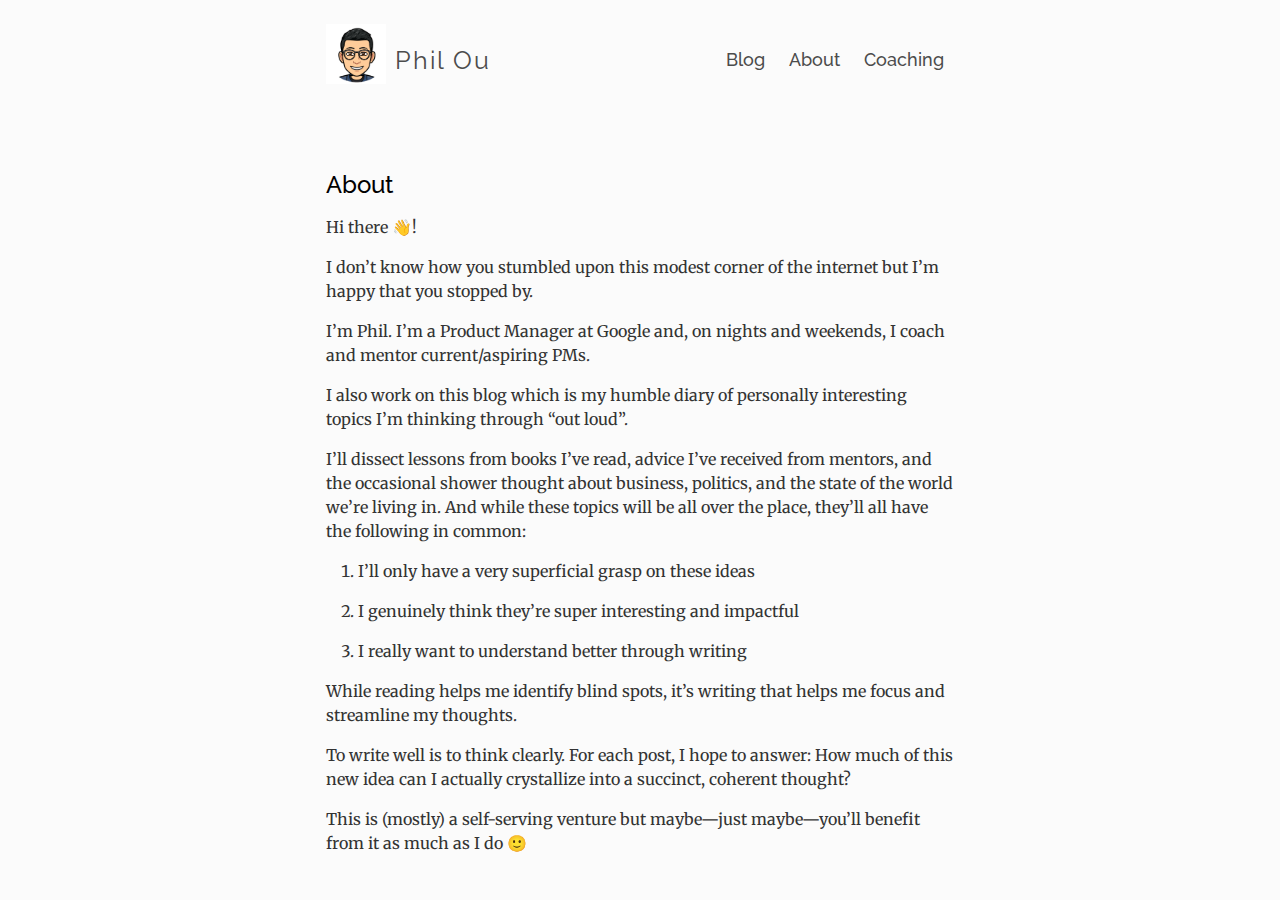
==== about.html @ 0b77dc0e "updated template and added substack posts" ====
<!DOCTYPE html>
<html>

<head>
    <title>Phillip Ou</title>
    <link rel="stylesheet" type="text/css" href="./css/blog.css">
    <link rel="stylesheet" href="./css/markdown.css">
    <script src="http://ajax.googleapis.com/ajax/libs/jquery/1.11.2/jquery.min.js"></script>
    <script src="javascript/app.js"></script>
</head>
<!-- nav -->
<div class="main-header">
    <nav>
        <div class="left-nav">
            <a href="./home.html">
                <img id="avatar" src="./photos/phil_avatar.png">
                <p id="name">Phil Ou</p>
            </a>
        </div>

        <ul class="right-nav">
            <li><a href="./home.html">Blog</a></li>
            <li><a href="./about.html">About</a></li>
            <li><a href="./coaching.html">Coaching</a></li>
        </ul>
    </nav>
</div>
<div class = "page">
    <h1 class = "page-title">About</h1>
    <!-- markdown body-->
    <div class="markdown-body">

        <p>Hi there 👋!</p>
        <p>I don’t know how you stumbled upon this modest corner of the internet but I’m happy that you stopped by.</p>
        <p>I’m Phil. I’m a Product Manager at Google and, on nights and weekends, I coach and mentor current/aspiring PMs.</p>
        <p>I also work on this blog which is my humble diary of personally interesting topics I’m thinking through “out loud”.</p>
        <p>I’ll dissect lessons from books I’ve read, advice I’ve received from mentors, and the occasional shower thought about business, politics, and the state of the world we’re living in. And while these topics will be all over the place, they’ll all have the following in common:</p>
        <ol>
        <li>
        <p>I’ll only have a very superficial grasp on these ideas</p>
        </li>
        <li>
        <p>I genuinely think they’re super interesting and impactful</p>
        </li>
        <li>
        <p>I really want to understand better through writing</p>
        </li>
        </ol>
        <p>While reading helps me identify blind spots, it’s writing that helps me focus and streamline my thoughts.</p>
        <p>To write well is to think clearly. For each post, I hope to answer: How much of this new idea can I actually crystallize into a succinct, coherent thought?</p>
        <p>This is (mostly) a self-serving venture but maybe—just maybe—you’ll benefit from it as much as I do 🙂</p>    


    </div>


</div>



</html>
---- css/blog.css ----
/*********************************
GLOBAL
*********************************/
@import url('https://fonts.googleapis.com/css2?family=Merriweather:ital,wght@0,300;0,400;1,300&family=Raleway:wght@100;500&display=swap');  

/*
font-family: 'Merriweather', serif;
font-family: 'Raleway', sans-serif;
*/

* {
      box-sizing: border-box;
      -moz-box-sizing: border-box;
      -webkit-box-sizing: border-box;
  }
  
  html,
  body {
      margin: 0;
      padding: 0;
      font-family: 'Merriweather', serif;
      background: #FBFBFB;
      color: #474747;
      margin-left:15%;
      margin-right:15%;
  }

/*********************************
NAVIGATION BAR
*********************************/
        
nav {
  top: 0px;
  float: top;
  max-width: 100%;
  width: 100%;
  padding-top: 20px;
  padding-bottom: 20px;
  background: #FBFBFB;
  display:flex;
  justify-content: space-between;
}

nav a {
  text-decoration: none;
}

nav .left-nav {
  list-style: none;
  float: left;
  display: block;
  height: 100%;
}

#avatar {
  display:inline-block;
  height: 60px;
  width: 60px;
  vertical-align: -15px;
}


#name {
  display: inline-block;
  padding-left: 5px;
  letter-spacing: 2px;
  font-size: 25px;
  color: #4C4C4C;
  font-family: 'Raleway', sans-serif;
  
}


nav .right-nav {
  display:inline-block;
  list-style: none;
  font-size: 18px;
  padding-top: 10px;
}

nav .right-nav li {
  display: inline-block;
}

nav .right-nav a,
nav .right-nav a:visited {
  color: #4C4C4C;
  padding: 0px 10px;
  text-align: right;
  text-decoration: none;
  font-family: 'Raleway', sans-serif;
  font-weight:500;
}

nav .right-nav a:hover {
  color: black;
}

/******
PAGE 
*****/
.page {
  margin-top: 50px;
}

.page-title {
  font-family: 'Raleway', sans-serif;
  font-size:24px;
  font-weight:500;
  color:black;
}

/***
POST PREVIEW
***/

.post-preview {
  margin-top:40px;

}

.post-preview .tap-target{
  margin-bottom:0;
}

.post-preview a, 
.post-preview a:visited {
  color: #474747;
  text-decoration: none;
}

.post-preview .title {
  color: black;
  font-family: 'Raleway', sans-serif;
  font-weight:500;
  font-size:19px;
}

.post-preview .title:hover {
  color: #6F92ED;
}

.post-preview .metadata {
  display:flex;
  position: relative;
  margin-top:-15px;
}

.post-preview .metadata .category {
  font-style: italic;
}

.post-preview .metadata .category:hover {
  color:black;
}


/***
MARKDOWN TEMPLATE RULES
***/ 


/* 
  ##Device = Desktops
  ##Screen = 1281px to higher resolution desktops
*/

@media (min-width: 1281px) {
  
    /* CSS */
  /* 
    ##Device = Laptops, Desktops
    ##Screen = B/w 1025px to 1280px
  */
}
  @media (min-width: 1025px) and (max-width: 1280px) {
    
    /* CSS */

  }
  
  /* 
    ##Device = Tablets, Ipads (portrait)
    ##Screen = B/w 768px to 1024px
  */
  
  @media (min-width: 768px) and (max-width: 1024px) {
    
    /* CSS */
    html,
    body {
        margin-left:20px;
        margin-right:20px;
    }

    
  }
  
  /* 
    ##Device = Tablets, Ipads (landscape)
    ##Screen = B/w 768px to 1024px
  */
  
  @media (min-width: 768px) and (max-width: 1024px) and (orientation: landscape) {
    
    /* CSS */
    html,
    body {
        margin-left:20px;
        margin-right:20px;
    }
    
  }
  
  /* 
    ##Device = Low Resolution Tablets, Mobiles (Landscape)
    ##Screen = B/w 481px to 767px
  */
  
  @media (min-width: 481px) and (max-width: 767px) {
    
    /* CSS */
    html,
    body {
        margin-left:20px;
        margin-right:20px;
    }
    
  }
  
  /* 
    ##Device = Most of the Smartphones Mobiles (Portrait)
    ##Screen = B/w 320px to 479px
  */
  
  @media (min-width: 320px) and (max-width: 480px) {
    
    /* CSS */
    html,
    body {
        margin-left:20px;
        margin-right:20px;
    }
    
  }
---- css/markdown.css ----
@media (prefers-color-scheme: dark) {
  .markdown-body {
    color-scheme: dark;
    --color-prettylights-syntax-comment: #8b949e;
    --color-prettylights-syntax-constant: #79c0ff;
    --color-prettylights-syntax-entity: #d2a8ff;
    --color-prettylights-syntax-storage-modifier-import: #c9d1d9;
    --color-prettylights-syntax-entity-tag: #7ee787;
    --color-prettylights-syntax-keyword: #ff7b72;
    --color-prettylights-syntax-string: #a5d6ff;
    --color-prettylights-syntax-variable: #ffa657;
    --color-prettylights-syntax-brackethighlighter-unmatched: #f85149;
    --color-prettylights-syntax-invalid-illegal-text: #f0f6fc;
    --color-prettylights-syntax-invalid-illegal-bg: #8e1519;
    --color-prettylights-syntax-carriage-return-text: #f0f6fc;
    --color-prettylights-syntax-carriage-return-bg: #b62324;
    --color-prettylights-syntax-string-regexp: #7ee787;
    --color-prettylights-syntax-markup-list: #f2cc60;
    --color-prettylights-syntax-markup-heading: #1f6feb;
    --color-prettylights-syntax-markup-italic: #c9d1d9;
    --color-prettylights-syntax-markup-bold: #c9d1d9;
    --color-prettylights-syntax-markup-deleted-text: #ffdcd7;
    --color-prettylights-syntax-markup-deleted-bg: #67060c;
    --color-prettylights-syntax-markup-inserted-text: #aff5b4;
    --color-prettylights-syntax-markup-inserted-bg: #033a16;
    --color-prettylights-syntax-markup-changed-text: #ffdfb6;
    --color-prettylights-syntax-markup-changed-bg: #5a1e02;
    --color-prettylights-syntax-markup-ignored-text: #c9d1d9;
    --color-prettylights-syntax-markup-ignored-bg: #1158c7;
    --color-prettylights-syntax-meta-diff-range: #d2a8ff;
    --color-prettylights-syntax-brackethighlighter-angle: #8b949e;
    --color-prettylights-syntax-sublimelinter-gutter-mark: #484f58;
    --color-prettylights-syntax-constant-other-reference-link: #a5d6ff;
    --color-fg-default: #c9d1d9;
    --color-fg-muted: #8b949e;
    --color-fg-subtle: #484f58;
    --color-canvas-default: #0d1117;
    --color-canvas-subtle: #161b22;
    --color-border-default: #30363d;
    --color-border-muted: #21262d;
    --color-neutral-muted: rgba(110,118,129,0.4);
    --color-accent-fg: #58a6ff;
    --color-accent-emphasis: #1f6feb;
    --color-attention-subtle: rgba(187,128,9,0.15);
    --color-danger-fg: #f85149;
  }
}

@media (prefers-color-scheme: light) {
  .markdown-body {
    color-scheme: light;
    --color-prettylights-syntax-comment: #6e7781;
    --color-prettylights-syntax-constant: #0550ae;
    --color-prettylights-syntax-entity: #8250df;
    --color-prettylights-syntax-storage-modifier-import: #24292f;
    --color-prettylights-syntax-entity-tag: #116329;
    --color-prettylights-syntax-keyword: #cf222e;
    --color-prettylights-syntax-string: #0a3069;
    --color-prettylights-syntax-variable: #953800;
    --color-prettylights-syntax-brackethighlighter-unmatched: #82071e;
    --color-prettylights-syntax-invalid-illegal-text: #f6f8fa;
    --color-prettylights-syntax-invalid-illegal-bg: #82071e;
    --color-prettylights-syntax-carriage-return-text: #f6f8fa;
    --color-prettylights-syntax-carriage-return-bg: #cf222e;
    --color-prettylights-syntax-string-regexp: #116329;
    --color-prettylights-syntax-markup-list: #3b2300;
    --color-prettylights-syntax-markup-heading: #0550ae;
    --color-prettylights-syntax-markup-italic: #24292f;
    --color-prettylights-syntax-markup-bold: #24292f;
    --color-prettylights-syntax-markup-deleted-text: #82071e;
    --color-prettylights-syntax-markup-deleted-bg: #FFEBE9;
    --color-prettylights-syntax-markup-inserted-text: #116329;
    --color-prettylights-syntax-markup-inserted-bg: #dafbe1;
    --color-prettylights-syntax-markup-changed-text: #953800;
    --color-prettylights-syntax-markup-changed-bg: #ffd8b5;
    --color-prettylights-syntax-markup-ignored-text: #eaeef2;
    --color-prettylights-syntax-markup-ignored-bg: #0550ae;
    --color-prettylights-syntax-meta-diff-range: #8250df;
    --color-prettylights-syntax-brackethighlighter-angle: #57606a;
    --color-prettylights-syntax-sublimelinter-gutter-mark: #8c959f;
    --color-prettylights-syntax-constant-other-reference-link: #0a3069;
    --color-fg-default: #24292f;
    --color-fg-muted: #57606a;
    --color-fg-subtle: #6e7781;
    --color-canvas-default: #ffffff;
    --color-canvas-subtle: #f6f8fa;
    --color-border-default: #d0d7de;
    --color-border-muted: hsla(210,18%,87%,1);
    --color-neutral-muted: rgba(175,184,193,0.2);
    --color-accent-fg: #0969da;
    --color-accent-emphasis: #0969da;
    --color-attention-subtle: #fff8c5;
    --color-danger-fg: #cf222e;
  }
}

.markdown-body {
  -ms-text-size-adjust: 100%;
  -webkit-text-size-adjust: 100%;
  margin: 0;
  line-height: 1.5;
  word-wrap: break-word;
  margin-bottom:30px;
  color:#333333;
}

.markdown-body .octicon {
  display: inline-block;
  fill: currentColor;
  vertical-align: text-bottom;
}

.markdown-body h1:hover .anchor .octicon-link:before,
.markdown-body h2:hover .anchor .octicon-link:before,
.markdown-body h3:hover .anchor .octicon-link:before,
.markdown-body h4:hover .anchor .octicon-link:before,
.markdown-body h5:hover .anchor .octicon-link:before,
.markdown-body h6:hover .anchor .octicon-link:before {
  width: 16px;
  height: 16px;
  content: ' ';
  display: inline-block;
  background-color: currentColor;
  -webkit-mask-image: url("data:image/svg+xml,<svg xmlns='http://www.w3.org/2000/svg' viewBox='0 0 16 16' version='1.1' aria-hidden='true'><path fill-rule='evenodd' d='M7.775 3.275a.75.75 0 001.06 1.06l1.25-1.25a2 2 0 112.83 2.83l-2.5 2.5a2 2 0 01-2.83 0 .75.75 0 00-1.06 1.06 3.5 3.5 0 004.95 0l2.5-2.5a3.5 3.5 0 00-4.95-4.95l-1.25 1.25zm-4.69 9.64a2 2 0 010-2.83l2.5-2.5a2 2 0 012.83 0 .75.75 0 001.06-1.06 3.5 3.5 0 00-4.95 0l-2.5 2.5a3.5 3.5 0 004.95 4.95l1.25-1.25a.75.75 0 00-1.06-1.06l-1.25 1.25a2 2 0 01-2.83 0z'></path></svg>");
  mask-image: url("data:image/svg+xml,<svg xmlns='http://www.w3.org/2000/svg' viewBox='0 0 16 16' version='1.1' aria-hidden='true'><path fill-rule='evenodd' d='M7.775 3.275a.75.75 0 001.06 1.06l1.25-1.25a2 2 0 112.83 2.83l-2.5 2.5a2 2 0 01-2.83 0 .75.75 0 00-1.06 1.06 3.5 3.5 0 004.95 0l2.5-2.5a3.5 3.5 0 00-4.95-4.95l-1.25 1.25zm-4.69 9.64a2 2 0 010-2.83l2.5-2.5a2 2 0 012.83 0 .75.75 0 001.06-1.06 3.5 3.5 0 00-4.95 0l-2.5 2.5a3.5 3.5 0 004.95 4.95l1.25-1.25a.75.75 0 00-1.06-1.06l-1.25 1.25a2 2 0 01-2.83 0z'></path></svg>");
}

.markdown-body details,
.markdown-body figcaption,
.markdown-body figure {
  display: block;
}

.markdown-body summary {
  display: list-item;
}

.markdown-body [hidden] {
  display: none !important;
}

.markdown-body a {
  background-color: transparent;
  color: var(--color-accent-fg);
  text-decoration: none;
}

.markdown-body a:active,
.markdown-body a:hover {
  outline-width: 0;
}

.markdown-body abbr[title] {
  border-bottom: none;
  text-decoration: underline dotted;
}

.markdown-body b,
.markdown-body strong {
  font-weight:400;
  color:black;
}

.markdown-body dfn {
  font-style: italic;
}

.markdown-body h1 {
  margin: .67em 0;
  color:black;
  padding-bottom: .3em;
  font-size: 2em;
  border-bottom: 1px solid var(--color-border-muted);
}

.markdown-body mark {
  background-color: var(--color-attention-subtle);
  color: var(--color-text-primary);
}

.markdown-body small {
  font-size: 90%;
}

.markdown-body sub,
.markdown-body sup {
  font-size: 75%;
  line-height: 0;
  position: relative;
  vertical-align: baseline;
}

.markdown-body sub {
  bottom: -0.25em;
}

.markdown-body sup {
  top: -0.5em;
}

.markdown-body img {
  border-style: none;
  max-width: 100%;
  box-sizing: content-box;
  background-color: var(--color-canvas-default);
  max-height: 500px;
}

.markdown-body code,
.markdown-body kbd,
.markdown-body pre,
.markdown-body samp {
  font-family: monospace,monospace;
  font-size: 1em;
}

.markdown-body figure {
  margin: 1em 40px;
}

.markdown-body hr {
  box-sizing: content-box;
  overflow: hidden;
  background: transparent;
  border-bottom: 1px solid var(--color-border-muted);
  height: .25em;
  padding: 0;
  margin: 24px 0;
  background-color: var(--color-border-default);
  border: 0;
}

.markdown-body input {
  font: inherit;
  margin: 0;
  overflow: visible;
  font-family: inherit;
  font-size: inherit;
  line-height: inherit;
}

.markdown-body [type=button],
.markdown-body [type=reset],
.markdown-body [type=submit] {
  -webkit-appearance: button;
}

.markdown-body [type=button]::-moz-focus-inner,
.markdown-body [type=reset]::-moz-focus-inner,
.markdown-body [type=submit]::-moz-focus-inner {
  border-style: none;
  padding: 0;
}

.markdown-body [type=button]:-moz-focusring,
.markdown-body [type=reset]:-moz-focusring,
.markdown-body [type=submit]:-moz-focusring {
  outline: 1px dotted ButtonText;
}

.markdown-body [type=checkbox],
.markdown-body [type=radio] {
  box-sizing: border-box;
  padding: 0;
}

.markdown-body [type=number]::-webkit-inner-spin-button,
.markdown-body [type=number]::-webkit-outer-spin-button {
  height: auto;
}

.markdown-body [type=search] {
  -webkit-appearance: textfield;
  outline-offset: -2px;
}

.markdown-body [type=search]::-webkit-search-cancel-button,
.markdown-body [type=search]::-webkit-search-decoration {
  -webkit-appearance: none;
}

.markdown-body ::-webkit-input-placeholder {
  color: inherit;
  opacity: .54;
}

.markdown-body ::-webkit-file-upload-button {
  -webkit-appearance: button;
  font: inherit;
}

.markdown-body a:hover {
  text-decoration: underline;
}

.markdown-body hr::before {
  display: table;
  content: "";
}

.markdown-body hr::after {
  display: table;
  clear: both;
  content: "";
}

.markdown-body table {
  border-spacing: 0;
  border-collapse: collapse;
  display: block;
  width: max-content;
  max-width: 100%;
  overflow: auto;
}

.markdown-body td,
.markdown-body th {
  padding: 0;
}

.markdown-body details summary {
  cursor: pointer;
}

.markdown-body details:not([open])>*:not(summary) {
  display: none !important;
}

.markdown-body kbd {
  display: inline-block;
  padding: 3px 5px;
  font: 11px ui-monospace,SFMono-Regular,SF Mono,Menlo,Consolas,Liberation Mono,monospace;
  line-height: 10px;
  color: var(--color-fg-default);
  vertical-align: middle;
  background-color: var(--color-canvas-subtle);
  border: solid 1px var(--color-neutral-muted);
  border-bottom-color: var(--color-neutral-muted);
  border-radius: 6px;
  box-shadow: inset 0 -1px 0 var(--color-neutral-muted);
}

.markdown-body h1,
.markdown-body h2,
.markdown-body h3,
.markdown-body h4,
.markdown-body h5,
.markdown-body h6 {
  margin-top: 24px;
  margin-bottom: 16px;
  font-weight: 500;
  color:black;
  line-height: 1.25;
  font-family: 'Raleway', sans-serif;
}

.markdown-body h2 {
  font-weight: 600;
  padding-bottom: .3em;
  font-size: 1.5em;
  border-bottom: 1px solid var(--color-border-muted);
}

.markdown-body h3 {
  font-weight: 600;
  font-size: 1.25em;
}

.markdown-body h4 {
  font-weight: 600;
  font-size: 1em;
}

.markdown-body h5 {
  font-weight: 600;
  font-size: .875em;
}

.markdown-body h6 {
  font-weight: 600;
  font-size: .85em;
  color: var(--color-fg-muted);
}

.markdown-body p {
  margin-top: 0;
  margin-bottom: 10px;
}

.markdown-body blockquote {
  margin: 0;
  padding: 0 1em;
  color: var(--color-fg-muted);
  border-left: .25em solid var(--color-border-default);
}

.markdown-body ul,
.markdown-body ol {
  margin-top: 0;
  margin-bottom: 0;
  padding-left: 2em;
}

.markdown-body ol ol,
.markdown-body ul ol {
  list-style-type: lower-roman;
}

.markdown-body ul ul ol,
.markdown-body ul ol ol,
.markdown-body ol ul ol,
.markdown-body ol ol ol {
  list-style-type: lower-alpha;
}

.markdown-body dd {
  margin-left: 0;
}

.markdown-body tt,
.markdown-body code {
  font-family: ui-monospace,SFMono-Regular,SF Mono,Menlo,Consolas,Liberation Mono,monospace;
  font-size: 12px;
}

.markdown-body pre {
  margin-top: 0;
  margin-bottom: 0;
  font-family: ui-monospace,SFMono-Regular,SF Mono,Menlo,Consolas,Liberation Mono,monospace;
  font-size: 12px;
  word-wrap: normal;
}

.markdown-body .octicon {
  display: inline-block;
  overflow: visible !important;
  vertical-align: text-bottom;
  fill: currentColor;
}

.markdown-body ::placeholder {
  color: var(--color-fg-subtle);
  opacity: 1;
}

.markdown-body input::-webkit-outer-spin-button,
.markdown-body input::-webkit-inner-spin-button {
  margin: 0;
  -webkit-appearance: none;
  appearance: none;
}

.markdown-body .pl-c {
  color: var(--color-prettylights-syntax-comment);
}

.markdown-body .pl-c1,
.markdown-body .pl-s .pl-v {
  color: var(--color-prettylights-syntax-constant);
}

.markdown-body .pl-e,
.markdown-body .pl-en {
  color: var(--color-prettylights-syntax-entity);
}

.markdown-body .pl-smi,
.markdown-body .pl-s .pl-s1 {
  color: var(--color-prettylights-syntax-storage-modifier-import);
}

.markdown-body .pl-ent {
  color: var(--color-prettylights-syntax-entity-tag);
}

.markdown-body .pl-k {
  color: var(--color-prettylights-syntax-keyword);
}

.markdown-body .pl-s,
.markdown-body .pl-pds,
.markdown-body .pl-s .pl-pse .pl-s1,
.markdown-body .pl-sr,
.markdown-body .pl-sr .pl-cce,
.markdown-body .pl-sr .pl-sre,
.markdown-body .pl-sr .pl-sra {
  color: var(--color-prettylights-syntax-string);
}

.markdown-body .pl-v,
.markdown-body .pl-smw {
  color: var(--color-prettylights-syntax-variable);
}

.markdown-body .pl-bu {
  color: var(--color-prettylights-syntax-brackethighlighter-unmatched);
}

.markdown-body .pl-ii {
  color: var(--color-prettylights-syntax-invalid-illegal-text);
  background-color: var(--color-prettylights-syntax-invalid-illegal-bg);
}

.markdown-body .pl-c2 {
  color: var(--color-prettylights-syntax-carriage-return-text);
  background-color: var(--color-prettylights-syntax-carriage-return-bg);
}

.markdown-body .pl-sr .pl-cce {
  font-weight: bold;
  color: var(--color-prettylights-syntax-string-regexp);
}

.markdown-body .pl-ml {
  color: var(--color-prettylights-syntax-markup-list);
}

.markdown-body .pl-mh,
.markdown-body .pl-mh .pl-en,
.markdown-body .pl-ms {
  font-weight: bold;
  color: var(--color-prettylights-syntax-markup-heading);
}

.markdown-body .pl-mi {
  font-style: italic;
  color: var(--color-prettylights-syntax-markup-italic);
}

.markdown-body .pl-mb {
  font-weight: bold;
  color: var(--color-prettylights-syntax-markup-bold);
}

.markdown-body .pl-md {
  color: var(--color-prettylights-syntax-markup-deleted-text);
  background-color: var(--color-prettylights-syntax-markup-deleted-bg);
}

.markdown-body .pl-mi1 {
  color: var(--color-prettylights-syntax-markup-inserted-text);
  background-color: var(--color-prettylights-syntax-markup-inserted-bg);
}

.markdown-body .pl-mc {
  color: var(--color-prettylights-syntax-markup-changed-text);
  background-color: var(--color-prettylights-syntax-markup-changed-bg);
}

.markdown-body .pl-mi2 {
  color: var(--color-prettylights-syntax-markup-ignored-text);
  background-color: var(--color-prettylights-syntax-markup-ignored-bg);
}

.markdown-body .pl-mdr {
  font-weight: bold;
  color: var(--color-prettylights-syntax-meta-diff-range);
}

.markdown-body .pl-ba {
  color: var(--color-prettylights-syntax-brackethighlighter-angle);
}

.markdown-body .pl-sg {
  color: var(--color-prettylights-syntax-sublimelinter-gutter-mark);
}

.markdown-body .pl-corl {
  text-decoration: underline;
  color: var(--color-prettylights-syntax-constant-other-reference-link);
}

.markdown-body [data-catalyst] {
  display: block;
}

.markdown-body g-emoji {
  font-family: "Apple Color Emoji","Segoe UI Emoji","Segoe UI Symbol";
  font-size: 1em;
  font-style: normal !important;
  font-weight: 400;
  line-height: 1;
  vertical-align: -0.075em;
}

.markdown-body g-emoji img {
  width: 1em;
  height: 1em;
}

.markdown-body::before {
  display: table;
  content: "";
}

.markdown-body::after {
  display: table;
  clear: both;
  content: "";
}

.markdown-body>*:first-child {
  margin-top: 0 !important;
}

.markdown-body>*:last-child {
  margin-bottom: 0 !important;
}

.markdown-body a:not([href]) {
  color: inherit;
  text-decoration: none;
}

.markdown-body .absent {
  color: var(--color-danger-fg);
}

.markdown-body .anchor {
  float: left;
  padding-right: 4px;
  margin-left: -20px;
  line-height: 1;
}

.markdown-body .anchor:focus {
  outline: none;
}

.markdown-body p,
.markdown-body blockquote,
.markdown-body ul,
.markdown-body ol,
.markdown-body dl,
.markdown-body table,
.markdown-body pre,
.markdown-body details {
  margin-top: 0;
  margin-bottom: 16px;
}

.markdown-body blockquote>:first-child {
  margin-top: 0;
}

.markdown-body blockquote>:last-child {
  margin-bottom: 0;
}

.markdown-body sup>a::before {
  content: "[";
}

.markdown-body sup>a::after {
  content: "]";
}

.markdown-body h1 .octicon-link,
.markdown-body h2 .octicon-link,
.markdown-body h3 .octicon-link,
.markdown-body h4 .octicon-link,
.markdown-body h5 .octicon-link,
.markdown-body h6 .octicon-link {
  color: var(--color-fg-default);
  vertical-align: middle;
  visibility: hidden;
}

.markdown-body h1:hover .anchor,
.markdown-body h2:hover .anchor,
.markdown-body h3:hover .anchor,
.markdown-body h4:hover .anchor,
.markdown-body h5:hover .anchor,
.markdown-body h6:hover .anchor {
  text-decoration: none;
}

.markdown-body h1:hover .anchor .octicon-link,
.markdown-body h2:hover .anchor .octicon-link,
.markdown-body h3:hover .anchor .octicon-link,
.markdown-body h4:hover .anchor .octicon-link,
.markdown-body h5:hover .anchor .octicon-link,
.markdown-body h6:hover .anchor .octicon-link {
  visibility: visible;
}

.markdown-body h1 tt,
.markdown-body h1 code,
.markdown-body h2 tt,
.markdown-body h2 code,
.markdown-body h3 tt,
.markdown-body h3 code,
.markdown-body h4 tt,
.markdown-body h4 code,
.markdown-body h5 tt,
.markdown-body h5 code,
.markdown-body h6 tt,
.markdown-body h6 code {
  padding: 0 .2em;
  font-size: inherit;
}

.markdown-body ul.no-list,
.markdown-body ol.no-list {
  padding: 0;
  list-style-type: none;
}

.markdown-body ol[type="1"] {
  list-style-type: decimal;
}

.markdown-body ol[type=a] {
  list-style-type: lower-alpha;
}

.markdown-body ol[type=i] {
  list-style-type: lower-roman;
}

.markdown-body div>ol:not([type]) {
  list-style-type: decimal;
}

.markdown-body ul ul,
.markdown-body ul ol,
.markdown-body ol ol,
.markdown-body ol ul {
  margin-top: 0;
  margin-bottom: 0;
}

.markdown-body li>p {
  margin-top: 16px;
}

.markdown-body li+li {
  margin-top: .25em;
}

.markdown-body dl {
  padding: 0;
}

.markdown-body dl dt {
  padding: 0;
  margin-top: 16px;
  font-size: 1em;
  font-style: italic;
  font-weight: 600;
}

.markdown-body dl dd {
  padding: 0 16px;
  margin-bottom: 16px;
}

.markdown-body table th {
  font-weight: 600;
}

.markdown-body table th,
.markdown-body table td {
  padding: 6px 13px;
  border: 1px solid var(--color-border-default);
}

.markdown-body table tr {
  background-color: var(--color-canvas-default);
  border-top: 1px solid var(--color-border-muted);
}

.markdown-body table tr:nth-child(2n) {
  background-color: var(--color-canvas-subtle);
}

.markdown-body table img {
  background-color: transparent;
}

.markdown-body img[align=right] {
  padding-left: 20px;
}

.markdown-body img[align=left] {
  padding-right: 20px;
}

.markdown-body .emoji {
  max-width: none;
  vertical-align: text-top;
  background-color: transparent;
}

.markdown-body span.frame {
  display: block;
  overflow: hidden;
}

.markdown-body span.frame>span {
  display: block;
  float: left;
  width: auto;
  padding: 7px;
  margin: 13px 0 0;
  overflow: hidden;
  border: 1px solid var(--color-border-default);
}

.markdown-body span.frame span img {
  display: block;
  float: left;
}

.markdown-body span.frame span span {
  display: block;
  padding: 5px 0 0;
  clear: both;
  color: var(--color-fg-default);
}

.markdown-body span.align-center {
  display: block;
  overflow: hidden;
  clear: both;
}

.markdown-body span.align-center>span {
  display: block;
  margin: 13px auto 0;
  overflow: hidden;
  text-align: center;
}

.markdown-body span.align-center span img {
  margin: 0 auto;
  text-align: center;
}

.markdown-body span.align-right {
  display: block;
  overflow: hidden;
  clear: both;
}

.markdown-body span.align-right>span {
  display: block;
  margin: 13px 0 0;
  overflow: hidden;
  text-align: right;
}

.markdown-body span.align-right span img {
  margin: 0;
  text-align: right;
}

.markdown-body span.float-left {
  display: block;
  float: left;
  margin-right: 13px;
  overflow: hidden;
}

.markdown-body span.float-left span {
  margin: 13px 0 0;
}

.markdown-body span.float-right {
  display: block;
  float: right;
  margin-left: 13px;
  overflow: hidden;
}

.markdown-body span.float-right>span {
  display: block;
  margin: 13px auto 0;
  overflow: hidden;
  text-align: right;
}

.markdown-body code,
.markdown-body tt {
  padding: .2em .4em;
  margin: 0;
  font-size: 85%;
  background-color: var(--color-neutral-muted);
  border-radius: 6px;
}

.markdown-body code br,
.markdown-body tt br {
  display: none;
}

.markdown-body del code {
  text-decoration: inherit;
}

.markdown-body pre code {
  font-size: 100%;
}

.markdown-body pre>code {
  padding: 0;
  margin: 0;
  word-break: normal;
  white-space: pre;
  background: transparent;
  border: 0;
}

.markdown-body .highlight {
  margin-bottom: 16px;
}

.markdown-body .highlight pre {
  margin-bottom: 0;
  word-break: normal;
}

.markdown-body .highlight pre,
.markdown-body pre {
  padding: 16px;
  overflow: auto;
  font-size: 85%;
  line-height: 1.45;
  background-color: var(--color-canvas-subtle);
  border-radius: 6px;
}

.markdown-body pre code,
.markdown-body pre tt {
  display: inline;
  max-width: auto;
  padding: 0;
  margin: 0;
  overflow: visible;
  line-height: inherit;
  word-wrap: normal;
  background-color: transparent;
  border: 0;
}

.markdown-body .csv-data td,
.markdown-body .csv-data th {
  padding: 5px;
  overflow: hidden;
  font-size: 12px;
  line-height: 1;
  text-align: left;
  white-space: nowrap;
}

.markdown-body .csv-data .blob-num {
  padding: 10px 8px 9px;
  text-align: right;
  background: var(--color-canvas-default);
  border: 0;
}

.markdown-body .csv-data tr {
  border-top: 0;
}

.markdown-body .csv-data th {
  font-weight: 600;
  background: var(--color-canvas-subtle);
  border-top: 0;
}

.markdown-body .footnotes {
  font-size: 12px;
  color: var(--color-fg-muted);
  border-top: 1px solid var(--color-border-default);
}

.markdown-body .footnotes ol {
  padding-left: 16px;
}

.markdown-body .footnotes li {
  position: relative;
}

.markdown-body .footnotes li:target::before {
  position: absolute;
  top: -8px;
  right: -8px;
  bottom: -8px;
  left: -24px;
  pointer-events: none;
  content: "";
  border: 2px solid var(--color-accent-emphasis);
  border-radius: 6px;
}

.markdown-body .footnotes li:target {
  color: var(--color-fg-default);
}

.markdown-body .footnotes .data-footnote-backref g-emoji {
  font-family: monospace;
}

.markdown-body .task-list-item {
  list-style-type: none;
}

.markdown-body .task-list-item label {
  font-weight: 400;
}

.markdown-body .task-list-item.enabled label {
  cursor: pointer;
}

.markdown-body .task-list-item+.task-list-item {
  margin-top: 3px;
}

.markdown-body .task-list-item .handle {
  display: none;
}

.markdown-body .task-list-item-checkbox {
  margin: 0 .2em .25em -1.6em;
  vertical-align: middle;
}

.markdown-body .contains-task-list:dir(rtl) .task-list-item-checkbox {
  margin: 0 -1.6em .25em .2em;
}

.markdown-body ::-webkit-calendar-picker-indicator {
  filter: invert(50%);
}
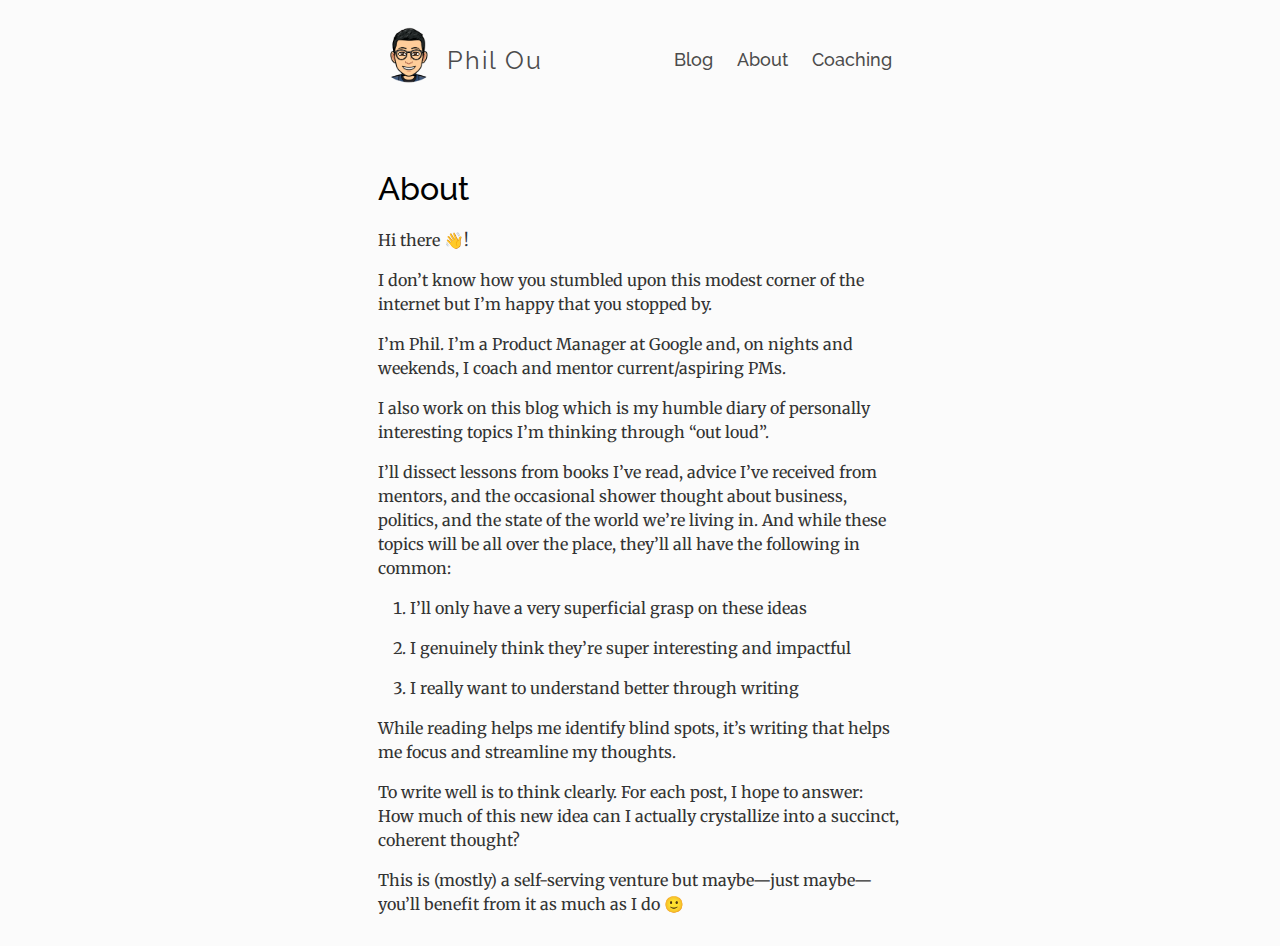
==== commit 6e28070b: "redesigned categories section" ====
--- a/about.html
+++ b/about.html
@@ -5,6 +5,8 @@
     <title>Phillip Ou</title>
     <link rel="stylesheet" type="text/css" href="./css/blog.css">
     <link rel="stylesheet" href="./css/markdown.css">
+    <link rel="icon" href="./icons/phil_favicon.ico">
+
     <script src="http://ajax.googleapis.com/ajax/libs/jquery/1.11.2/jquery.min.js"></script>
     <script src="javascript/app.js"></script>
 </head>
--- a/css/blog.css
+++ b/css/blog.css
@@ -23,8 +23,8 @@
       font-family: 'Merriweather', serif;
       background: #FBFBFB;
       color: #474747;
-      margin-left:15%;
-      margin-right:15%;
+      margin-left:18%;
+      margin-right:18%;
   }
 
 /*********************************
@@ -107,7 +107,7 @@
 
 .page-title {
   font-family: 'Raleway', sans-serif;
-  font-size:24px;
+  font-size:32x;
   font-weight:500;
   color:black;
 }
@@ -125,8 +125,8 @@
   margin-bottom:0;
 }
 
-.post-preview a, 
-.post-preview a:visited {
+.post-preview .tap-target a, 
+.post-preview .tap-target a:visited {
   color: #474747;
   text-decoration: none;
 }
@@ -135,25 +135,37 @@
   color: black;
   font-family: 'Raleway', sans-serif;
   font-weight:500;
-  font-size:19px;
+  font-size:24px;
+  margin-top:5px;
 }
 
 .post-preview .title:hover {
   color: #6F92ED;
 }
 
-.post-preview .metadata {
-  display:flex;
-  position: relative;
-  margin-top:-15px;
-}
-
-.post-preview .metadata .category {
-  font-style: italic;
-}
-
-.post-preview .metadata .category:hover {
-  color:black;
+
+.post-preview .category,
+.post-preview .category:visited {
+  font-size:0.75em;
+  font-family: 'Raleway', sans-serif;
+  color:#6F92ED;
+  text-decoration: none;
+}
+
+
+.post-preview  .category:hover {
+  text-decoration: underline;
+}
+
+.post-preview .metadata{
+  font-size:0.75em;
+  font-family: 'Raleway', sans-serif;
+}
+
+.post-preview .excerpt {
+  margin-top:-5px;
+  font-size:18px;
+  font-style:italic;
 }
 
 
--- a/css/markdown.css
+++ b/css/markdown.css
@@ -1,3 +1,28 @@
+.blog-title{
+    font-size:36px;
+    font-family: 'Raleway', sans-serif;
+    color:black;
+    margin-top:-10px;
+}
+
+
+.blog-post-header .metadata {
+    margin-top:-15px;
+    margin-bottom:20px;
+  }
+  
+  .blog-post-header .category {
+    color:#6F92ED;
+    text-decoration: none;
+  }
+  
+  
+  .blog-post-header .category:hover {
+    text-decoration: underline;
+  }
+
+
+
 @media (prefers-color-scheme: dark) {
   .markdown-body {
     color-scheme: dark;
@@ -390,7 +415,6 @@
 .markdown-body blockquote {
   margin: 0;
   padding: 0 1em;
-  color: var(--color-fg-muted);
   border-left: .25em solid var(--color-border-default);
 }
 
@@ -924,7 +948,8 @@
 .markdown-body pre {
   padding: 16px;
   overflow: auto;
-  font-size: 85%;
+  
+  : 85%;
   line-height: 1.45;
   background-color: var(--color-canvas-subtle);
   border-radius: 6px;
